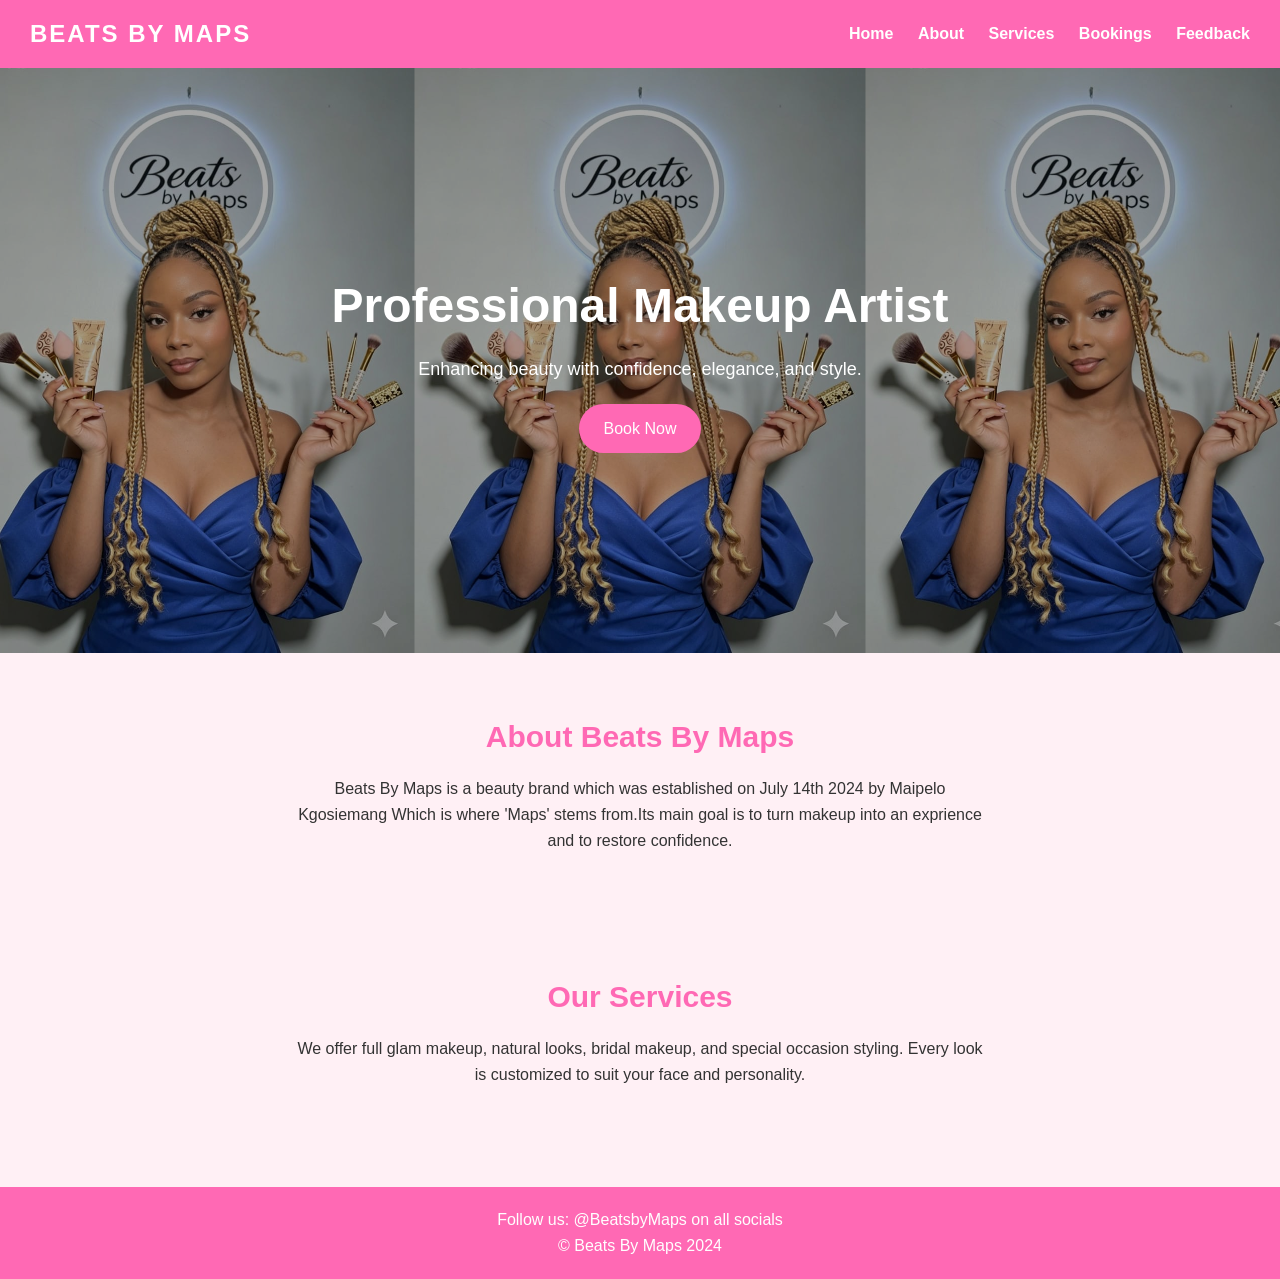
==== index.html @ 38f7fe03 "First website upload" ====
<!DOCTYPE html>
<html lang="en">
<head>
    <meta charset="UTF-8">
    <meta name="viewport" content="width=device-width, initial-scale=1.0">
    <title>Beats By Maps | Home</title>
    <link rel="stylesheet" href="style.css">
</head>

<body>

<!-- HEADER / NAVIGATION -->
<header>
    <div class="logo">BEATS BY MAPS</div>

    <nav class="navbar">
        <a href="index.html">Home</a>
        <a href="about.html">About</a>
        <a href="services.html">Services</a>
        <a href="bookings.html">Bookings</a>
        <a href="feedback.html">Feedback</a>
    </nav>
</header>

<!-- HERO SECTION -->
<section class="hero">
    <h1>Professional Makeup Artist</h1>
    <p>Enhancing beauty with confidence, elegance, and style.</p>
    <a href="bookings.html" class="btn">Book Now</a>
</section>

<!-- ABOUT PREVIEW -->
<section class="content">
    <h2>About Beats By Maps</h2>
    <p>
        Beats By Maps is a beauty brand which was established on July 14th 2024 by Maipelo Kgosiemang 
        Which is where 'Maps' stems from.Its main goal is to turn makeup into an exprience and to
        restore confidence.

    </p>
</section>

<!-- SERVICES PREVIEW -->
<section class="content">
    <h2>Our Services</h2>
    <p>
        We offer full glam makeup, natural looks, bridal makeup, and special occasion styling.
        Every look is customized to suit your face and personality.
    </p>
</section>

<!-- FOOTER -->
<footer>
    <p>Follow us: @BeatsbyMaps on all socials </p>
    <p>© Beats By Maps 2024</p>
</footer>

</body>
</html>
---- style.css ----
/* RESET */
* {
    margin: 0;
    padding: 0;
    box-sizing: border-box;
    font-family: Arial, sans-serif;
}

/* BODY */
body {
    background-color: #fff0f5;
    color: #333;
    line-height: 1.6;
}

/* HEADER */
header {
    background-color: #ff69b4;
    color: white;

    display: flex;
    justify-content: space-between;
    align-items: center;

    padding: 15px 30px;

    position: sticky;
    top: 0;
    z-index: 1000;
}

/* LOGO */
.logo {
    font-size: 24px;
    font-weight: bold;
    letter-spacing: 2px;
}

/* NAVIGATION */
nav a {
    color: white;
    text-decoration: none;
    margin-left: 20px;
    font-weight: bold;
    transition: 0.3s;
}

nav a:hover {
    color: black;
}

/* HERO SECTION */
.hero {
    height: 65vh;
    width: 100%;

    position: relative;

    background-image: url("images/hero.jpg");
    background-size: contain; /* keeps full image visible */fill entire screen
    background-repeat: no-repeat;
    background-position: center;

    background-color: #f5f5f5;

    display: flex;
    flex-direction: column;
    justify-content: center;
    align-items: center;

    text-align: center;
    color: white;

    padding: 20px;
}

/* DARK OVERLAY */
.hero::before {
    content: "";

    position: absolute;

    top: 0;
    left: 0;

    width: 100%;
    height: 100%;

    background: rgba(0, 0, 0, 0.35);
}

/* HERO TEXT */
.hero h1,
.hero p,
.hero .btn {
    position: relative;
    z-index: 1;
}

/* HERO TITLE */
.hero h1 {
    font-size: 48px;
    margin-bottom: 10px;
}

/* HERO PARAGRAPH */
.hero p {
    font-size: 18px;
}

/* BUTTON */
.btn {
    margin-top: 20px;
    padding: 12px 25px;

    background-color: #ff69b4;
    color: white;

    text-decoration: none;

    border-radius: 30px;

    transition: 0.3s;
}

.btn:hover {
    background-color: #ff1493;
}

/* CONTENT SECTIONS */
.content {
    padding: 60px 20px;
    text-align: center;
}

.content h1,
.content h2 {
    color: #ff69b4;
    margin-bottom: 15px;
}

.content h1 {
    font-size: 40px;
}

.content h2 {
    font-size: 30px;
}

.content p {
    max-width: 700px;
    margin: auto;
    font-size: 16px;
}

/* SERVICES SECTION */
.services-container {
    display: grid;

    grid-template-columns: repeat(auto-fit, minmax(280px, 1fr));

    gap: 25px;

    padding: 50px 20px;
}

/* CLICKABLE SERVICE LINK */
.service-link {
    text-decoration: none;
    color: inherit;
}

/* SERVICE BOX */
.service-box {
    background: white;

    border-radius: 18px;

    overflow: hidden;

    box-shadow: 0 4px 15px rgba(0,0,0,0.08);

    transition: 0.3s;

    text-align: center;

    padding-bottom: 15px;
}

.service-box:hover {
    transform: translateY(-5px);
}

/* IMAGE ROW */
.image-row {
    display: flex;
    flex-direction: column;

    align-items: center;

    gap: 12px;

    padding: 15px;
}

/* SERVICE IMAGES */
.image-row img {
    width: 100%;
    max-width: 320px;

    height: 220px;

    object-fit: cover;

    border-radius: 12px;
}

/* SERVICE TEXT */
.service-box h2 {
    padding: 10px;
    color: #ff69b4;
    font-size: 24px;
}

.service-box p {
    padding: 0 15px;
    font-size: 14px;
}

/* FOR SINGLE PAGE IMAGES */
.content img {
    width: 100%;
    max-width: 350px;

    height: 250px;

    object-fit: cover;

    border-radius: 12px;

    margin: 15px 0;
}

/* FOOTER */
footer {
    background-color: #ff69b4;
    color: white;

    text-align: center;

    padding: 20px;

    margin-top: 40px;
}

/* MOBILE RESPONSIVE */
@media (max-width: 768px) {

    header {
        flex-direction: column;
        text-align: center;
    }

    nav {
        margin-top: 10px;
    }

    nav a {
        display: inline-block;
        margin: 10px;
    }

    .hero {
        height: 50vh;
        background-size: cover;
    }

    .hero h1 {
        font-size: 32px;
    }

    .hero p {
        font-size: 16px;
    }

    .content h1 {
        font-size: 30px;
    }

    .content h2 {
        font-size: 24px;
    }

    .image-row img {
        max-width: 100%;
    }
}
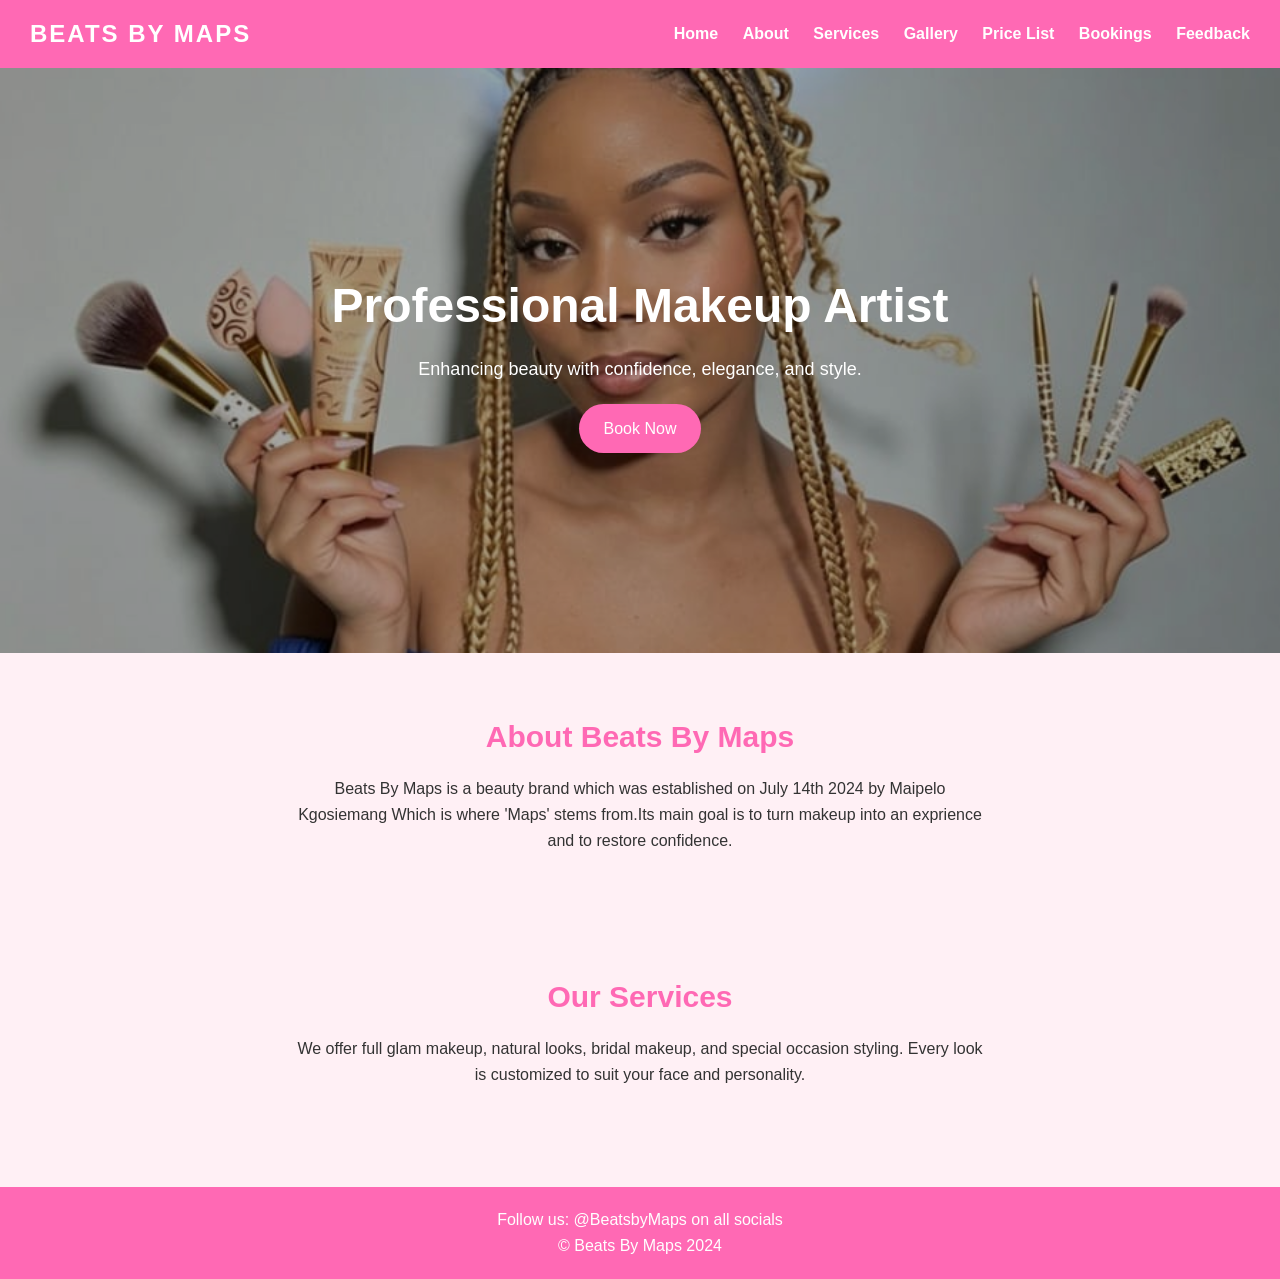
==== commit 2d095938: "updated website" ====
--- a/index.html
+++ b/index.html
@@ -14,11 +14,15 @@
     <div class="logo">BEATS BY MAPS</div>
 
     <nav class="navbar">
-        <a href="index.html">Home</a>
-        <a href="about.html">About</a>
-        <a href="services.html">Services</a>
-        <a href="bookings.html">Bookings</a>
-        <a href="feedback.html">Feedback</a>
+        <a<nav>
+    <a href="index.html">Home</a>
+    <a href="about.html">About</a>
+    <a href="services.html">Services</a>
+    <a href="gallery.html">Gallery</a>
+    <a href="pricelist.html">Price List</a>
+    <a href="bookings.html">Bookings</a>
+    <a href="feedback.html">Feedback</a>
+</nav>
     </nav>
 </header>
 
--- a/style.css
+++ b/style.css
@@ -57,11 +57,9 @@
     position: relative;
 
     background-image: url("images/hero.jpg");
-    background-size: contain; /* keeps full image visible */fill entire screen
+    background-size: cover;
     background-repeat: no-repeat;
     background-position: center;
-
-    background-color: #f5f5f5;
 
     display: flex;
     flex-direction: column;
@@ -127,7 +125,7 @@
     background-color: #ff1493;
 }
 
-/* CONTENT SECTIONS */
+/* CONTENT SECTION */
 .content {
     padding: 60px 20px;
     text-align: center;
@@ -156,7 +154,6 @@
 /* SERVICES SECTION */
 .services-container {
     display: grid;
-
     grid-template-columns: repeat(auto-fit, minmax(280px, 1fr));
 
     gap: 25px;
@@ -164,7 +161,7 @@
     padding: 50px 20px;
 }
 
-/* CLICKABLE SERVICE LINK */
+/* SERVICE LINK */
 .service-link {
     text-decoration: none;
     color: inherit;
@@ -194,21 +191,20 @@
 /* IMAGE ROW */
 .image-row {
     display: flex;
-    flex-direction: column;
-
+    justify-content: center;
     align-items: center;
 
     gap: 12px;
 
     padding: 15px;
+
+    flex-wrap: wrap;
 }
 
 /* SERVICE IMAGES */
 .image-row img {
-    width: 100%;
-    max-width: 320px;
-
-    height: 220px;
+    width: 180px;
+    height: 180px;
 
     object-fit: cover;
 
@@ -227,12 +223,70 @@
     font-size: 14px;
 }
 
-/* FOR SINGLE PAGE IMAGES */
+/* GALLERY SECTION */
+.gallery-section {
+    padding: 50px 20px;
+    text-align: center;
+}
+
+.gallery-section h1 {
+    color: #ff69b4;
+    font-size: 38px;
+    margin-bottom: 20px;
+}
+
+/* GALLERY CONTAINER */
+.gallery-container {
+    display: flex;
+
+    justify-content: center;
+    align-items: center;
+
+    gap: 15px;
+
+    flex-wrap: wrap;
+}
+
+/* GALLERY CARD */
+.gallery-card {
+    width: 180px;
+
+    background: white;
+
+    border-radius: 15px;
+
+    overflow: hidden;
+
+    box-shadow: 0 4px 10px rgba(0,0,0,0.1);
+
+    transition: 0.3s;
+}
+
+.gallery-card:hover {
+    transform: scale(1.03);
+}
+
+/* GALLERY IMAGES */
+.gallery-card img {
+    width: 100%;
+    height: 180px;
+
+    object-fit: cover;
+}
+
+/* GALLERY TEXT */
+.gallery-card h3 {
+    padding: 10px;
+    color: #ff69b4;
+    font-size: 16px;
+}
+
+/* SINGLE PAGE IMAGES */
 .content img {
     width: 100%;
-    max-width: 350px;
-
-    height: 250px;
+    max-width: 250px;
+
+    height: 200px;
 
     object-fit: cover;
 
@@ -272,7 +326,6 @@
 
     .hero {
         height: 50vh;
-        background-size: cover;
     }
 
     .hero h1 {
@@ -291,7 +344,16 @@
         font-size: 24px;
     }
 
-    .image-row img {
-        max-width: 100%;
+    .gallery-container {
+        flex-direction: row;
+        flex-wrap: wrap;
+    }
+
+    .gallery-card {
+        width: 150px;
+    }
+
+    .gallery-card img {
+        height: 150px;
     }
 }
